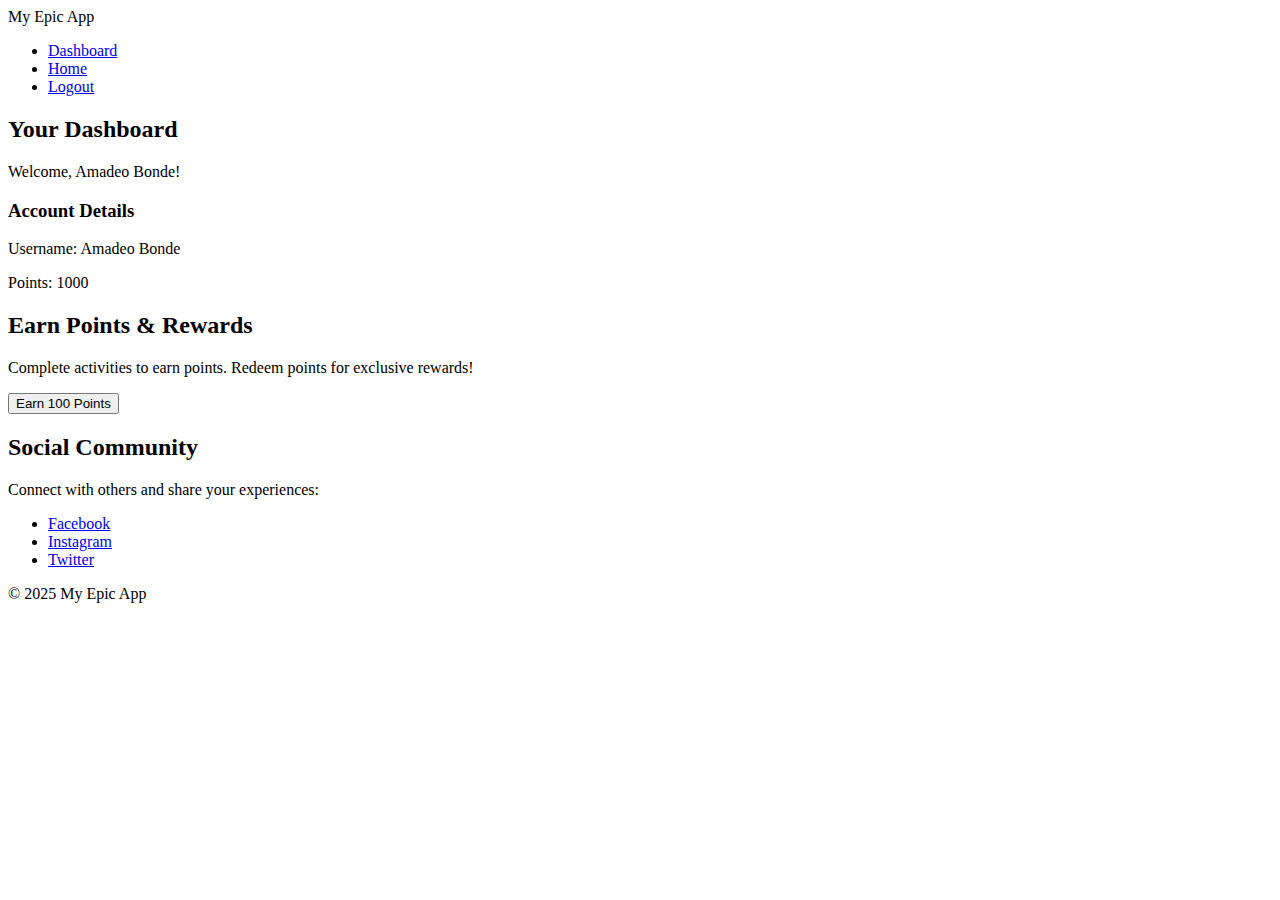
==== dashboard.html @ 72797b1e "dashboard.html" ====
<!DOCTYPE html>
<html lang="en">
<head>
  <meta charset="UTF-8" />
  <meta name="description" content="Dashboard for My Epic App featuring your account details, rewards, and social links." />
  <meta name="viewport" content="width=device-width, initial-scale=1.0" />
  <title>Dashboard - My Epic App</title>
  <link rel="stylesheet" href="css/style.css" />
</head>
<body>
  <!-- Header and Navigation -->
  <header>
    <nav class="navbar">
      <div class="logo">My Epic App</div>
      <ul class="nav-links">
        <li><a href="dashboard.html">Dashboard</a></li>
        <li><a href="index.html">Home</a></li>
        <!-- (In a full application, you might implement a proper logout mechanism) -->
        <li><a href="login.html">Logout</a></li>
      </ul>
    </nav>
  </header>

  <!-- Main Dashboard Content -->
  <main>
    <section class="section">
      <h2>Your Dashboard</h2>
      <p>Welcome, Amadeo Bonde!</p>
      <div class="account-info">
        <h3>Account Details</h3>
        <p>Username: Amadeo Bonde</p>
        <p>Points: <span id="points">1000</span></p>
      </div>
    </section>

    <section class="section">
      <h2>Earn Points & Rewards</h2>
      <p>Complete activities to earn points. Redeem points for exclusive rewards!</p>
      <button id="earn-points-btn">Earn 100 Points</button>
    </section>

    <section class="section">
      <h2>Social Community</h2>
      <p>Connect with others and share your experiences:</p>
      <ul class="social-links">
        <li><a href="#">Facebook</a></li>
        <li><a href="#">Instagram</a></li>
        <li><a href="#">Twitter</a></li>
      </ul>
    </section>
  </main>

  <footer>
    <p>&copy; 2025 My Epic App</p>
  </footer>

  <script>
    // Simulate earning points
    document.getElementById('earn-points-btn').addEventListener('click', function() {
      let pointsSpan = document.getElementById('points');
      let currentPoints = parseInt(pointsSpan.textContent);
      currentPoints += 100;
      pointsSpan.textContent = currentPoints;
    });
  </script>
</body>
</html>
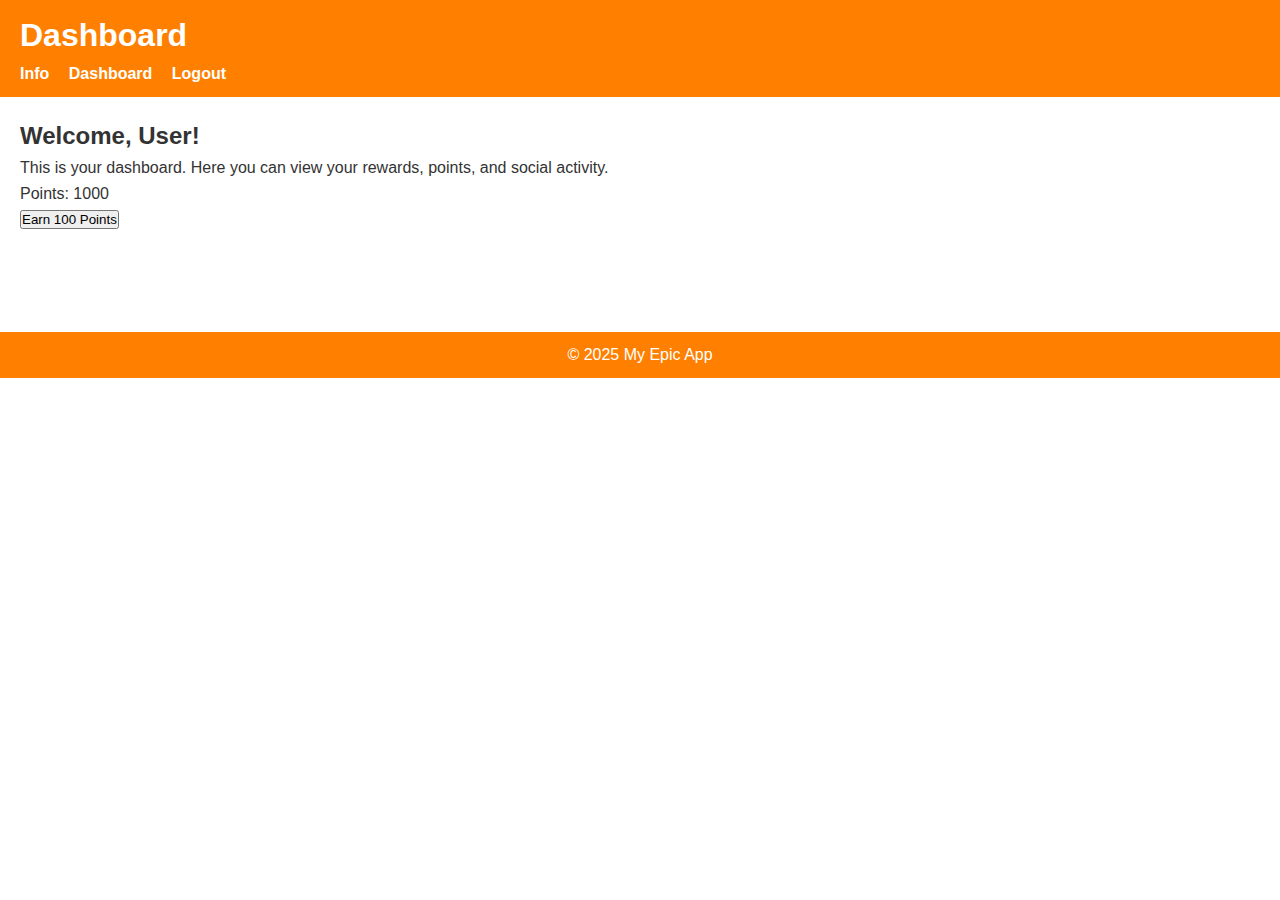
==== commit bd7a3ecf: "Create dashboard.html" ====
--- a/dashboard.html
+++ b/dashboard.html
@@ -1,66 +1,45 @@
 <!DOCTYPE html>
 <html lang="en">
 <head>
-  <meta charset="UTF-8" />
-  <meta name="description" content="Dashboard for My Epic App featuring your account details, rewards, and social links." />
-  <meta name="viewport" content="width=device-width, initial-scale=1.0" />
+  <meta charset="UTF-8">
+  <meta name="description" content="Dashboard for My Epic App featuring your account details, rewards, and social links.">
+  <meta name="viewport" content="width=device-width, initial-scale=1.0">
   <title>Dashboard - My Epic App</title>
-  <link rel="stylesheet" href="css/style.css" />
+  <link rel="stylesheet" href="css/style.css">
 </head>
 <body>
-  <!-- Header and Navigation -->
   <header>
-    <nav class="navbar">
-      <div class="logo">My Epic App</div>
-      <ul class="nav-links">
+    <h1>Dashboard</h1>
+    <nav>
+      <ul>
+        <li><a href="index.html">Info</a></li>
         <li><a href="dashboard.html">Dashboard</a></li>
-        <li><a href="index.html">Home</a></li>
-        <!-- (In a full application, you might implement a proper logout mechanism) -->
+        <!-- In a full app, logout would clear authentication; here we simply link to login.html -->
         <li><a href="login.html">Logout</a></li>
       </ul>
     </nav>
   </header>
-
-  <!-- Main Dashboard Content -->
+  
   <main>
-    <section class="section">
-      <h2>Your Dashboard</h2>
-      <p>Welcome, Amadeo Bonde!</p>
-      <div class="account-info">
-        <h3>Account Details</h3>
-        <p>Username: Amadeo Bonde</p>
-        <p>Points: <span id="points">1000</span></p>
-      </div>
-    </section>
-
-    <section class="section">
-      <h2>Earn Points & Rewards</h2>
-      <p>Complete activities to earn points. Redeem points for exclusive rewards!</p>
-      <button id="earn-points-btn">Earn 100 Points</button>
-    </section>
-
-    <section class="section">
-      <h2>Social Community</h2>
-      <p>Connect with others and share your experiences:</p>
-      <ul class="social-links">
-        <li><a href="#">Facebook</a></li>
-        <li><a href="#">Instagram</a></li>
-        <li><a href="#">Twitter</a></li>
-      </ul>
+    <section>
+      <h2>Welcome, User!</h2>
+      <p>This is your dashboard. Here you can view your rewards, points, and social activity.</p>
+      <p>Points: <span id="points">1000</span></p>
+      <button id="earnPoints">Earn 100 Points</button>
     </section>
   </main>
-
+  
   <footer>
     <p>&copy; 2025 My Epic App</p>
   </footer>
-
+  
   <script>
-    // Simulate earning points
-    document.getElementById('earn-points-btn').addEventListener('click', function() {
-      let pointsSpan = document.getElementById('points');
-      let currentPoints = parseInt(pointsSpan.textContent);
-      currentPoints += 100;
-      pointsSpan.textContent = currentPoints;
+    // Simple simulation for earning points.
+    document.getElementById('earnPoints').addEventListener('click', function() {
+      var pointsElem = document.getElementById('points');
+      var points = parseInt(pointsElem.textContent);
+      points += 100;
+      pointsElem.textContent = points;
     });
   </script>
 </body>
--- a/css/style.css
+++ b/css/style.css
@@ -0,0 +1,100 @@
+/* Base Reset */
+* {
+  margin: 0;
+  padding: 0;
+  box-sizing: border-box;
+}
+
+body {
+  font-family: Arial, sans-serif;
+  background: #fff;
+  color: #333;
+  line-height: 1.6;
+}
+
+/* Header & Navbar */
+header {
+  background: #FF7F00;
+  color: #fff;
+  padding: 10px 20px;
+}
+
+header h1 {
+  margin: 0;
+}
+
+nav ul {
+  list-style: none;
+  margin: 0;
+  padding: 0;
+}
+
+nav ul li {
+  display: inline;
+  margin-right: 15px;
+}
+
+nav ul li a {
+  color: #fff;
+  text-decoration: none;
+  font-weight: bold;
+}
+
+nav ul li a:hover {
+  color: #fffaf0;
+}
+
+/* Main Content */
+main {
+  padding: 20px;
+  margin-bottom: 60px; /* to avoid overlap with fixed footer if desired */
+}
+
+section {
+  margin-bottom: 20px;
+}
+
+/* Footer */
+footer {
+  background: #FF7F00;
+  color: #fff;
+  text-align: center;
+  padding: 10px;
+}
+
+/* Form & Error Styles */
+form {
+  max-width: 400px;
+  margin: 0 auto;
+}
+
+form label {
+  display: block;
+  margin: 10px 0 5px;
+}
+
+form input {
+  width: 100%;
+  padding: 8px;
+  margin-bottom: 10px;
+  border: 1px solid #ccc;
+  border-radius: 4px;
+}
+
+form button {
+  background: #FF7F00;
+  color: #fff;
+  border: none;
+  padding: 10px;
+  border-radius: 4px;
+  cursor: pointer;
+}
+
+form button:hover {
+  background: #E67300;
+}
+
+.error {
+  color: red;
+  font-weight: bold;
+}
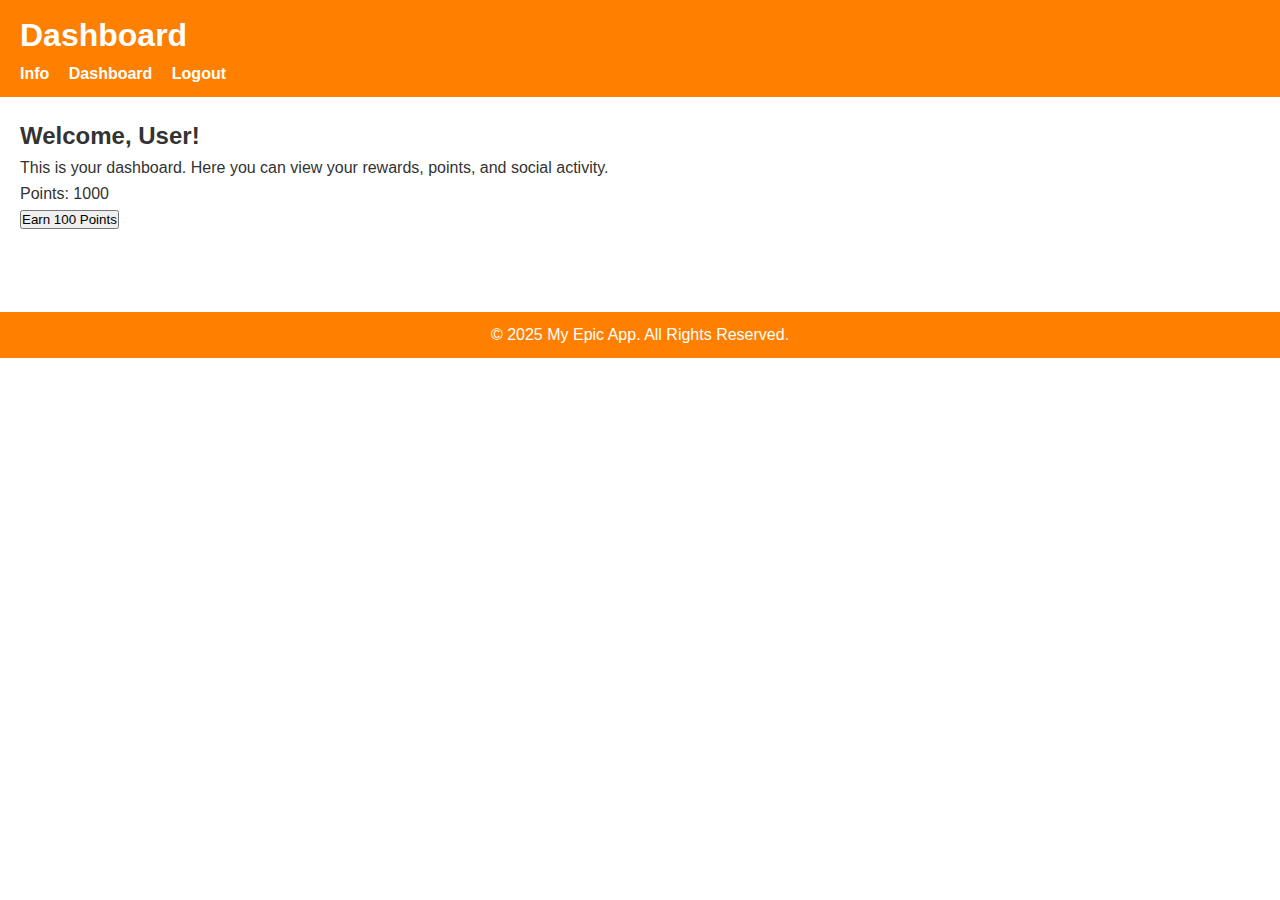
==== commit dd576d66: "Update dashboard.html" ====
--- a/dashboard.html
+++ b/dashboard.html
@@ -6,40 +6,46 @@
   <meta name="viewport" content="width=device-width, initial-scale=1.0">
   <title>Dashboard - My Epic App</title>
   <link rel="stylesheet" href="css/style.css">
+  <!-- Google Fonts -->
+  <link href="https://fonts.googleapis.com/css2?family=Montserrat:wght@400;700&display=swap" rel="stylesheet">
 </head>
 <body>
-  <header>
-    <h1>Dashboard</h1>
-    <nav>
-      <ul>
-        <li><a href="index.html">Info</a></li>
-        <li><a href="dashboard.html">Dashboard</a></li>
-        <!-- In a full app, logout would clear authentication; here we simply link to login.html -->
-        <li><a href="login.html">Logout</a></li>
-      </ul>
-    </nav>
+  <header class="site-header">
+    <div class="container">
+      <h1 class="site-title">Dashboard</h1>
+      <nav class="site-nav">
+        <ul>
+          <li><a href="index.html">Info</a></li>
+          <li><a href="dashboard.html" class="active">Dashboard</a></li>
+          <li><a href="login.html">Logout</a></li>
+        </ul>
+      </nav>
+    </div>
   </header>
   
-  <main>
-    <section>
+  <main class="dashboard-main">
+    <div class="container">
       <h2>Welcome, User!</h2>
       <p>This is your dashboard. Here you can view your rewards, points, and social activity.</p>
-      <p>Points: <span id="points">1000</span></p>
-      <button id="earnPoints">Earn 100 Points</button>
-    </section>
+      <div class="account-info">
+        <p>Points: <span id="points">1000</span></p>
+        <button id="earnPoints">Earn 100 Points</button>
+      </div>
+    </div>
   </main>
   
-  <footer>
-    <p>&copy; 2025 My Epic App</p>
+  <footer class="site-footer">
+    <div class="container">
+      <p>&copy; 2025 My Epic App. All Rights Reserved.</p>
+    </div>
   </footer>
   
   <script>
-    // Simple simulation for earning points.
-    document.getElementById('earnPoints').addEventListener('click', function() {
+    // Simple simulation to add points.
+    document.getElementById('earnPoints').addEventListener('click', function(){
       var pointsElem = document.getElementById('points');
-      var points = parseInt(pointsElem.textContent);
-      points += 100;
-      pointsElem.textContent = points;
+      var currentPoints = parseInt(pointsElem.innerText);
+      pointsElem.innerText = currentPoints + 100;
     });
   </script>
 </body>
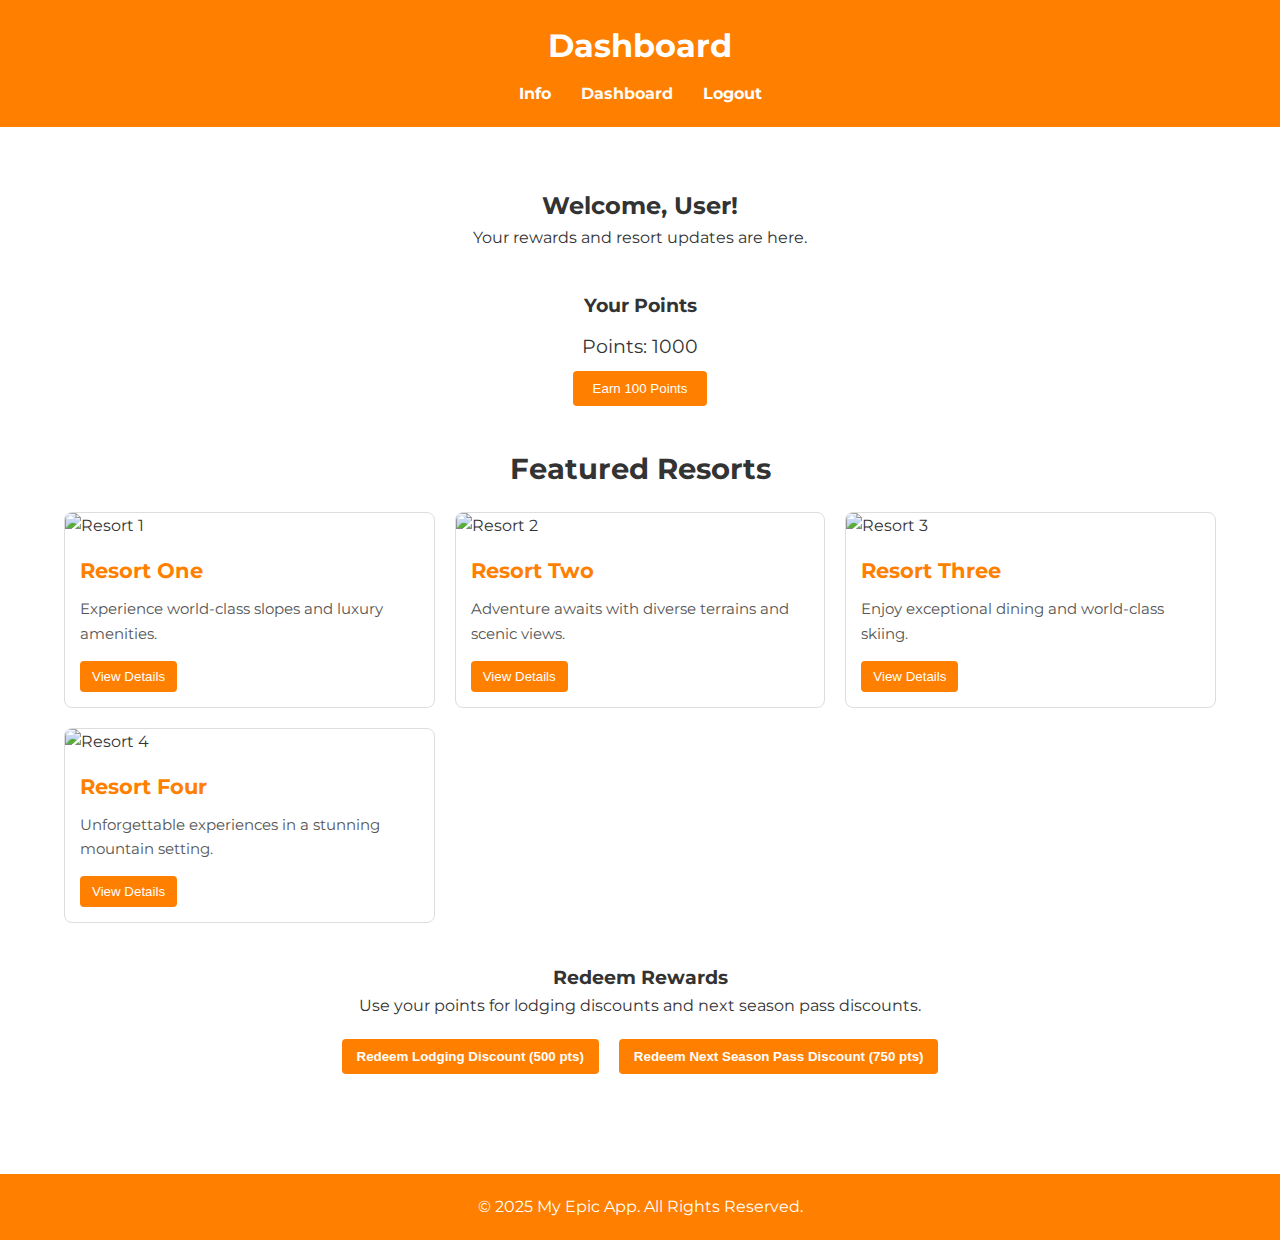
==== commit bde153d3: "Update dashboard.html" ====
--- a/dashboard.html
+++ b/dashboard.html
@@ -2,7 +2,7 @@
 <html lang="en">
 <head>
   <meta charset="UTF-8">
-  <meta name="description" content="Dashboard for My Epic App featuring your account details, rewards, and social links.">
+  <meta name="description" content="Dashboard for My Epic App featuring your account details, rewards, and resorts.">
   <meta name="viewport" content="width=device-width, initial-scale=1.0">
   <title>Dashboard - My Epic App</title>
   <link rel="stylesheet" href="css/style.css">
@@ -25,12 +25,65 @@
   
   <main class="dashboard-main">
     <div class="container">
-      <h2>Welcome, User!</h2>
-      <p>This is your dashboard. Here you can view your rewards, points, and social activity.</p>
-      <div class="account-info">
+      <!-- Welcome & Points Section -->
+      <section class="dashboard-welcome">
+        <h2>Welcome, User!</h2>
+        <p>Your rewards and resort updates are here.</p>
+      </section>
+      <section class="account-section">
+        <h3>Your Points</h3>
         <p>Points: <span id="points">1000</span></p>
         <button id="earnPoints">Earn 100 Points</button>
-      </div>
+      </section>
+      
+      <!-- Featured Resorts Section -->
+      <section class="resorts-section">
+        <h3>Featured Resorts</h3>
+        <div class="resorts-grid">
+          <div class="resort-card">
+            <img src="https://via.placeholder.com/400x250/FF7F00/ffffff?text=Resort+1" alt="Resort 1">
+            <div class="card-info">
+              <h4>Resort One</h4>
+              <p>Experience world-class slopes and luxury amenities.</p>
+              <button>View Details</button>
+            </div>
+          </div>
+          <div class="resort-card">
+            <img src="https://via.placeholder.com/400x250/FF7F00/ffffff?text=Resort+2" alt="Resort 2">
+            <div class="card-info">
+              <h4>Resort Two</h4>
+              <p>Adventure awaits with diverse terrains and scenic views.</p>
+              <button>View Details</button>
+            </div>
+          </div>
+          <div class="resort-card">
+            <img src="https://via.placeholder.com/400x250/FF7F00/ffffff?text=Resort+3" alt="Resort 3">
+            <div class="card-info">
+              <h4>Resort Three</h4>
+              <p>Enjoy exceptional dining and world-class skiing.</p>
+              <button>View Details</button>
+            </div>
+          </div>
+          <div class="resort-card">
+            <img src="https://via.placeholder.com/400x250/FF7F00/ffffff?text=Resort+4" alt="Resort 4">
+            <div class="card-info">
+              <h4>Resort Four</h4>
+              <p>Unforgettable experiences in a stunning mountain setting.</p>
+              <button>View Details</button>
+            </div>
+          </div>
+        </div>
+      </section>
+      
+      <!-- Redeem Rewards Section -->
+      <section class="redeem-section">
+        <h3>Redeem Rewards</h3>
+        <p>Use your points for lodging discounts and next season pass discounts.</p>
+        <div class="redeem-buttons">
+          <button id="redeemLodging">Redeem Lodging Discount (500 pts)</button>
+          <button id="redeemPass">Redeem Next Season Pass Discount (750 pts)</button>
+        </div>
+      </section>
     </div>
   </main>
   
@@ -41,11 +94,31 @@
   </footer>
   
   <script>
-    // Simple simulation to add points.
+    // Points management
+    const pointsElem = document.getElementById('points');
+
     document.getElementById('earnPoints').addEventListener('click', function(){
-      var pointsElem = document.getElementById('points');
-      var currentPoints = parseInt(pointsElem.innerText);
+      let currentPoints = parseInt(pointsElem.innerText);
       pointsElem.innerText = currentPoints + 100;
+    });
+
+    // Reward Redemption Functions
+    function redeemReward(cost, rewardName) {
+      let currentPoints = parseInt(pointsElem.innerText);
+      if (currentPoints >= cost) {
+        pointsElem.innerText = currentPoints - cost;
+        alert(`You have successfully redeemed a ${rewardName}!`);
+      } else {
+        alert(`Sorry, you need ${cost - currentPoints} more points to redeem a ${rewardName}.`);
+      }
+    }
+
+    document.getElementById('redeemLodging').addEventListener('click', function(){
+      redeemReward(500, "Lodging Discount");
+    });
+
+    document.getElementById('redeemPass').addEventListener('click', function(){
+      redeemReward(750, "Next Season Pass Discount");
     });
   </script>
 </body>
--- a/css/style.css
+++ b/css/style.css
@@ -1,100 +1,284 @@
-/* Base Reset */
+/* Reset and Base Styles */
 * {
   margin: 0;
   padding: 0;
   box-sizing: border-box;
 }
-
 body {
-  font-family: Arial, sans-serif;
+  font-family: 'Montserrat', sans-serif;
   background: #fff;
   color: #333;
   line-height: 1.6;
 }
-
-/* Header & Navbar */
-header {
-  background: #FF7F00;
-  color: #fff;
+.container {
+  width: 90%;
+  max-width: 1200px;
+  margin: 0 auto;
+}
+
+/* Header & Navigation */
+.site-header {
+  background: #FF7F00;
+  color: #fff;
+  padding: 20px 0;
+}
+.site-title {
+  text-align: center;
+  font-size: 2rem;
+  margin-bottom: 10px;
+}
+.site-nav ul {
+  list-style: none;
+  display: flex;
+  justify-content: center;
+  margin-top: 10px;
+}
+.site-nav ul li {
+  margin: 0 15px;
+}
+.site-nav ul li a {
+  color: #fff;
+  text-decoration: none;
+  font-weight: 700;
+  transition: color 0.3s;
+}
+.site-nav ul li a:hover,
+.site-nav ul li a.active {
+  color: #fffaf0;
+}
+
+/* Hero Section */
+.hero {
+  background: url('https://via.placeholder.com/1600x500/FF7F00/ffffff?text=Mountain+Resort') no-repeat center center/cover;
+  height: 500px;
+  display: flex;
+  align-items: center;
+  justify-content: center;
+  position: relative;
+}
+.hero::after {
+  content: "";
+  position: absolute;
+  top: 0;
+  left: 0;
+  width: 100%;
+  height: 100%;
+  background: rgba(255, 127, 0, 0.5);
+}
+.hero-content {
+  position: relative;
+  text-align: center;
+  color: #fff;
+  padding: 20px;
+}
+.hero-content h2 {
+  font-size: 3rem;
+  margin-bottom: 10px;
+}
+.hero-content p {
+  font-size: 1.2rem;
+  margin-bottom: 20px;
+}
+.btn {
+  display: inline-block;
   padding: 10px 20px;
-}
-
-header h1 {
-  margin: 0;
-}
-
-nav ul {
-  list-style: none;
-  margin: 0;
-  padding: 0;
-}
-
-nav ul li {
-  display: inline;
-  margin-right: 15px;
-}
-
-nav ul li a {
-  color: #fff;
+  background: #fff;
+  color: #FF7F00;
   text-decoration: none;
-  font-weight: bold;
-}
-
-nav ul li a:hover {
-  color: #fffaf0;
-}
-
-/* Main Content */
-main {
-  padding: 20px;
-  margin-bottom: 60px; /* to avoid overlap with fixed footer if desired */
-}
-
-section {
-  margin-bottom: 20px;
-}
-
-/* Footer */
-footer {
-  background: #FF7F00;
-  color: #fff;
-  text-align: center;
-  padding: 10px;
-}
-
-/* Form & Error Styles */
-form {
+  font-weight: 700;
+  border-radius: 4px;
+  transition: background 0.3s, color 0.3s;
+}
+.btn:hover {
+  background: #FF7F00;
+  color: #fff;
+}
+
+/* Features Section */
+.features {
+  padding: 60px 0;
+  background: #f9f9f9;
+  text-align: center;
+}
+.features h2 {
+  font-size: 2rem;
+  margin-bottom: 20px;
+}
+.features p {
+  max-width: 800px;
+  margin: 0 auto 20px;
+  font-size: 1.1rem;
+}
+.features ul {
+  list-style: disc;
+  margin: 0 auto;
+  max-width: 600px;
+  text-align: left;
+  font-size: 1.1rem;
+  padding-left: 20px;
+}
+
+/* Login Page Styles */
+.login-main {
+  padding: 60px 0;
+}
+.login-container {
   max-width: 400px;
   margin: 0 auto;
-}
-
-form label {
+  background: #fff;
+  border: 1px solid #ddd;
+  padding: 30px;
+  border-radius: 8px;
+  box-shadow: 0 4px 10px rgba(0,0,0,0.1);
+  text-align: center;
+}
+.login-container h2 {
+  margin-bottom: 20px;
+}
+.login-container form {
+  display: flex;
+  flex-direction: column;
+}
+.login-container input {
+  padding: 10px;
+  margin-bottom: 15px;
+  border: 1px solid #ccc;
+  border-radius: 4px;
+}
+.login-container button {
+  padding: 10px;
+  background: #FF7F00;
+  border: none;
+  color: #fff;
+  font-weight: 700;
+  border-radius: 4px;
+  cursor: pointer;
+  transition: background 0.3s;
+}
+.login-container button:hover {
+  background: #E67300;
+}
+.error-msg {
+  color: red;
+  text-align: center;
+  margin-top: 10px;
+}
+
+/* Dashboard Styles */
+.dashboard-main {
+  padding: 60px 0;
+}
+.dashboard-welcome {
+  text-align: center;
+  margin-bottom: 40px;
+}
+.account-section {
+  text-align: center;
+  margin-bottom: 40px;
+}
+.account-section p {
+  font-size: 1.2rem;
+  margin: 10px 0;
+}
+.account-section button {
+  padding: 10px 20px;
+  background: #FF7F00;
+  border: none;
+  color: #fff;
+  border-radius: 4px;
+  cursor: pointer;
+  transition: background 0.3s;
+}
+.account-section button:hover {
+  background: #E67300;
+}
+
+/* Resorts Grid */
+.resorts-section {
+  margin-top: 40px;
+}
+.resorts-section h3 {
+  text-align: center;
+  margin-bottom: 20px;
+  font-size: 1.8rem;
+}
+.resorts-grid {
+  display: grid;
+  grid-template-columns: repeat(auto-fit, minmax(280px, 1fr));
+  gap: 20px;
+}
+.resort-card {
+  background: #fff;
+  border: 1px solid #ddd;
+  border-radius: 8px;
+  overflow: hidden;
+  transition: transform 0.3s, box-shadow 0.3s;
+}
+.resort-card:hover {
+  transform: translateY(-5px);
+  box-shadow: 0 4px 12px rgba(0,0,0,0.15);
+}
+.resort-card img {
+  width: 100%;
+  height: auto;
   display: block;
-  margin: 10px 0 5px;
-}
-
-form input {
-  width: 100%;
-  padding: 8px;
+}
+.card-info {
+  padding: 15px;
+}
+.card-info h4 {
   margin-bottom: 10px;
-  border: 1px solid #ccc;
-  border-radius: 4px;
-}
-
-form button {
-  background: #FF7F00;
-  color: #fff;
-  border: none;
-  padding: 10px;
-  border-radius: 4px;
-  cursor: pointer;
-}
-
-form button:hover {
-  background: #E67300;
-}
-
-.error {
-  color: red;
-  font-weight: bold;
-}
+  font-size: 1.3rem;
+  color: #FF7F00;
+}
+.card-info p {
+  font-size: 0.95rem;
+  margin-bottom: 15px;
+  color: #555;
+}
+.card-info button {
+  padding: 8px 12px;
+  background: #FF7F00;
+  border: none;
+  color: #fff;
+  border-radius: 4px;
+  cursor: pointer;
+  transition: background 0.3s;
+}
+.card-info button:hover {
+  background: #E67300;
+}
+
+/* Redeem Rewards Styles */
+.redeem-section {
+  margin-top: 40px;
+  text-align: center;
+}
+.redeem-buttons {
+  display: flex;
+  justify-content: center;
+  gap: 20px;
+  margin-top: 20px;
+}
+.redeem-buttons button {
+  padding: 10px 15px;
+  background: #FF7F00;
+  border: none;
+  color: #fff;
+  font-weight: 700;
+  border-radius: 4px;
+  cursor: pointer;
+  transition: background 0.3s;
+}
+.redeem-buttons button:hover {
+  background: #E67300;
+}
+
+/* Footer */
+.site-footer {
+  background: #FF7F00;
+  color: #fff;
+  padding: 20px 0;
+  text-align: center;
+  margin-top: 40px;
+}
